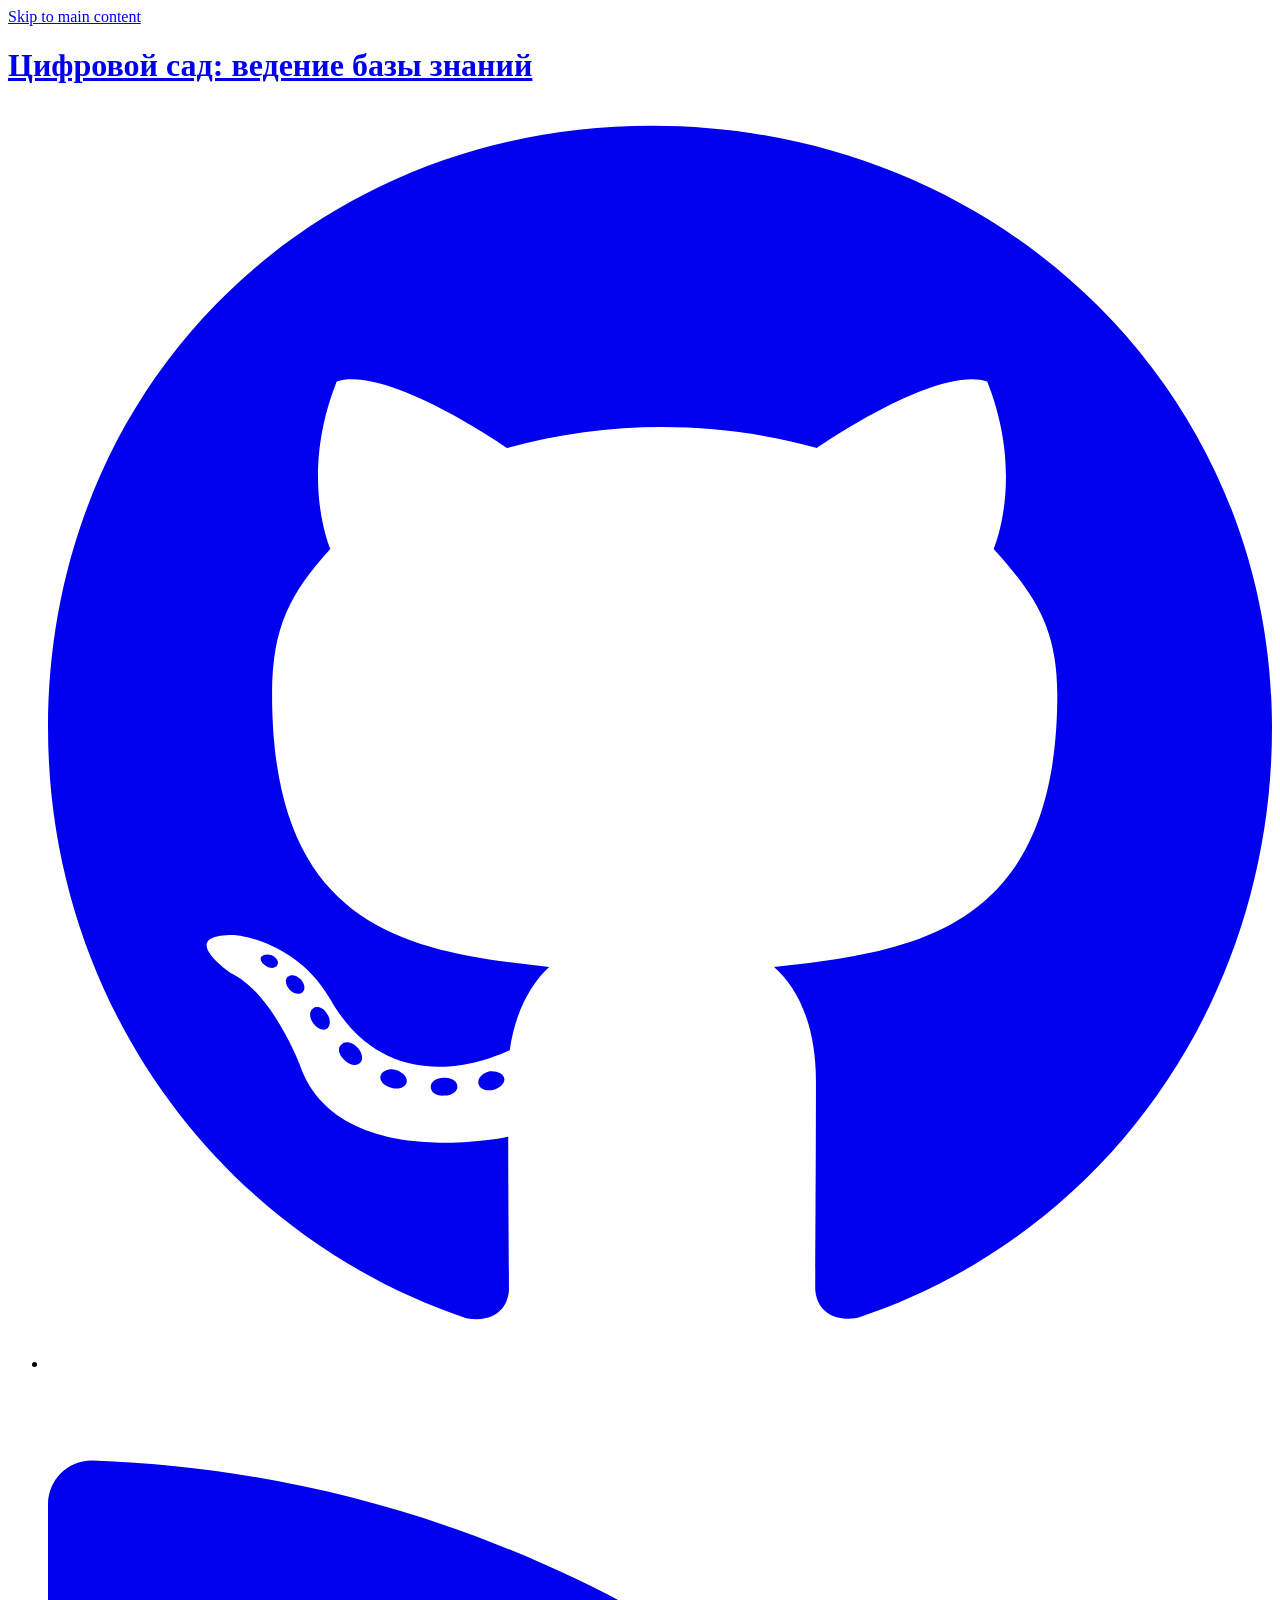
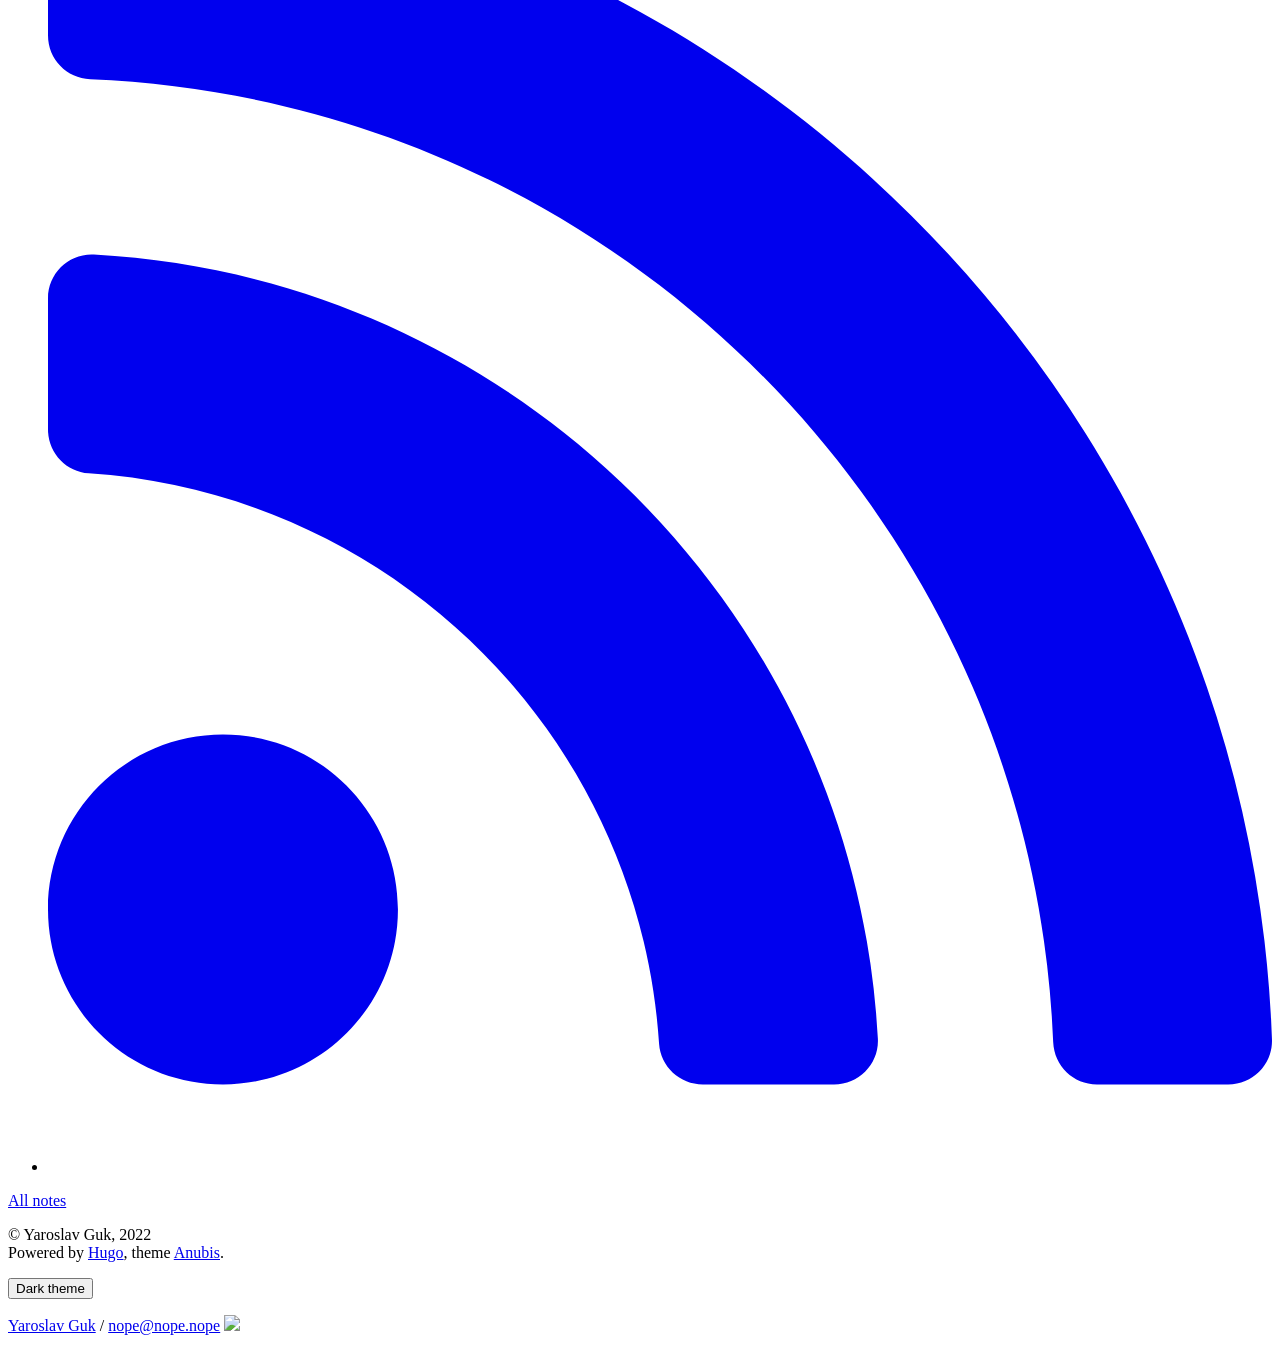
==== public/index.html @ 15e65152 "- initial commit" ====
<!DOCTYPE html>


<html lang="ru-RU" data-theme="">
<head>
	<meta name="generator" content="Hugo 0.100.2" />
    
        
<meta charset="utf-8">
<meta name="HandheldFriendly" content="True">
<meta name="viewport" content="width=device-width, initial-scale=1.0">
<meta name="referrer" content="no-referrer-when-downgrade">

<title>Цифровой сад: ведение базы знаний</title>

<meta name="description" content="Это описание сайта">





<link rel="alternate" type="application/rss+xml" href="http://example.org/index.xml" title="Цифровой сад: ведение базы знаний" />
<link rel="icon" type="image/x-icon" href="http://example.org/favicon.ico">
<link rel="apple-touch-icon-precomposed" href="http://example.org/favicon.png">


<style>
  body {
    visibility: hidden;
    opacity: 0;
  }
</style>

<noscript>
  <style>
    body {
      visibility: visible;
      opacity: 1;
    }
  </style>
</noscript>



    





    
    
        
    
    

    
        <link rel="stylesheet" href="http://example.org/css/style.min.c4c1f8e88971d37b30519046c5b9b4ed827981e2b9b213d14c31337b5bf63b2c.css" integrity="sha256-xMH46Ilx03swUZBGxbm07YJ5geK5shPRTDEze1v2Oyw=">
    





    

    





    
    
        
    
    

    
        <script src="http://example.org/js/script.min.766e48fac645ce89febc4e3a78467b3c44aed2452453b409fa47401ebe483365.js" type="text/javascript" charset="utf-8" integrity="sha256-dm5I&#43;sZFzon&#43;vE46eEZ7PESu0kUkU7QJ&#43;kdAHr5IM2U="></script>
    







<meta property="og:title" content="Цифровой сад: ведение базы знаний" />
<meta property="og:description" content="Это описание сайта" />
<meta property="og:type" content="website" />
<meta property="og:url" content="http://example.org/" />


<meta name="twitter:card" content="summary"/>
<meta name="twitter:title" content="Цифровой сад: ведение базы знаний"/>
<meta name="twitter:description" content="Это описание сайта"/>



    
        <link rel="webmention" href="https://webmention.io/hugo-theme-anubis/webmention" />
        
            <link rel="pingback" href="https://webmention.io/hugo-theme-anubis/xmlrpc" />
        
    
    
        <link rel="webmention" href="https://yourdomain.com/webemntions/receive" />
    









    
</head>
<body>
    <a class="skip-main" href="#main">Skip to main content</a>
    <div class="container">
        <header class="common-header"> 
            
                <div class="header-top">
    <h1 class="site-title">
    <a href="/">Цифровой сад: ведение базы знаний</a>
</h1>
    <ul class="social-icons">


    
        
        
        <li>
            <a href="https://github.com/gohugoio" title="Github" rel="me">
            <span class="inline-svg" >




    
<svg xmlns="http://www.w3.org/2000/svg" viewBox="0 0 496 512"><path fill="currentColor" d="M165.9 397.4c0 2-2.3 3.6-5.2 3.6-3.3.3-5.6-1.3-5.6-3.6 0-2 2.3-3.6 5.2-3.6 3-.3 5.6 1.3 5.6 3.6zm-31.1-4.5c-.7 2 1.3 4.3 4.3 4.9 2.6 1 5.6 0 6.2-2s-1.3-4.3-4.3-5.2c-2.6-.7-5.5.3-6.2 2.3zm44.2-1.7c-2.9.7-4.9 2.6-4.6 4.9.3 2 2.9 3.3 5.9 2.6 2.9-.7 4.9-2.6 4.6-4.6-.3-1.9-3-3.2-5.9-2.9zM244.8 8C106.1 8 0 113.3 0 252c0 110.9 69.8 205.8 169.5 239.2 12.8 2.3 17.3-5.6 17.3-12.1 0-6.2-.3-40.4-.3-61.4 0 0-70 15-84.7-29.8 0 0-11.4-29.1-27.8-36.6 0 0-22.9-15.7 1.6-15.4 0 0 24.9 2 38.6 25.8 21.9 38.6 58.6 27.5 72.9 20.9 2.3-16 8.8-27.1 16-33.7-55.9-6.2-112.3-14.3-112.3-110.5 0-27.5 7.6-41.3 23.6-58.9-2.6-6.5-11.1-33.3 2.6-67.9 20.9-6.5 69 27 69 27 20-5.6 41.5-8.5 62.8-8.5s42.8 2.9 62.8 8.5c0 0 48.1-33.6 69-27 13.7 34.7 5.2 61.4 2.6 67.9 16 17.7 25.8 31.5 25.8 58.9 0 96.5-58.9 104.2-114.8 110.5 9.2 7.9 17 22.9 17 46.4 0 33.7-.3 75.4-.3 83.6 0 6.5 4.6 14.4 17.3 12.1C428.2 457.8 496 362.9 496 252 496 113.3 383.5 8 244.8 8zM97.2 352.9c-1.3 1-1 3.3.7 5.2 1.6 1.6 3.9 2.3 5.2 1 1.3-1 1-3.3-.7-5.2-1.6-1.6-3.9-2.3-5.2-1zm-10.8-8.1c-.7 1.3.3 2.9 2.3 3.9 1.6 1 3.6.7 4.3-.7.7-1.3-.3-2.9-2.3-3.9-2-.6-3.6-.3-4.3.7zm32.4 35.6c-1.6 1.3-1 4.3 1.3 6.2 2.3 2.3 5.2 2.6 6.5 1 1.3-1.3.7-4.3-1.3-6.2-2.2-2.3-5.2-2.6-6.5-1zm-11.4-14.7c-1.6 1-1.6 3.6 0 5.9 1.6 2.3 4.3 3.3 5.6 2.3 1.6-1.3 1.6-3.9 0-6.2-1.4-2.3-4-3.3-5.6-2z"/></svg>

</span>

            </a>
        </li>
    



    <li>
            <a href="http://example.org/index.xml" title="RSS" rel="me">
            <span class="inline-svg" >




    
<svg xmlns="http://www.w3.org/2000/svg" viewBox="0 0 448 512"><path fill="currentColor" d="M128.081 415.959c0 35.369-28.672 64.041-64.041 64.041S0 451.328 0 415.959s28.672-64.041 64.041-64.041 64.04 28.673 64.04 64.041zm175.66 47.25c-8.354-154.6-132.185-278.587-286.95-286.95C7.656 175.765 0 183.105 0 192.253v48.069c0 8.415 6.49 15.472 14.887 16.018 111.832 7.284 201.473 96.702 208.772 208.772.547 8.397 7.604 14.887 16.018 14.887h48.069c9.149.001 16.489-7.655 15.995-16.79zm144.249.288C439.596 229.677 251.465 40.445 16.503 32.01 7.473 31.686 0 38.981 0 48.016v48.068c0 8.625 6.835 15.645 15.453 15.999 191.179 7.839 344.627 161.316 352.465 352.465.353 8.618 7.373 15.453 15.999 15.453h48.068c9.034-.001 16.329-7.474 16.005-16.504z"/></svg>

</span>

            </a>
        </li>
    

</ul>
</div>

    <nav>
        
        
        <a class="" href="http://example.org/posts/" title="All notes">All notes</a>
        
    </nav>




            
        </header>
        <main id="main" tabindex="-1"> 
            
    <div class="homepage-content">
        
    </div>

    <div class="articles h-feed">
        
        
        

    </div>


        </main>
        
            <footer class="common-footer">
    
    

    <div class="common-footer-bottom">
        
        <div class="copyright">
            <p>© Yaroslav Guk, 2022<br>
            Powered by <a target="_blank" rel="noopener noreferrer" href="https://gohugo.io/">Hugo</a>, theme <a target="_blank" rel="noopener noreferrer" href="https://github.com/mitrichius/hugo-theme-anubis">Anubis</a>.<br>
            
            </p>  
        </div> 

        

    



    <button class="theme-switcher">
        Dark theme
    </button>


<script>
const STORAGE_KEY = 'user-color-scheme'
const defaultTheme = "auto"

let currentTheme
let switchButton
let autoDefinedScheme = window.matchMedia('(prefers-color-scheme: dark)')

const autoChangeScheme = e => {
    currentTheme = e.matches ? 'dark' : 'light'
    document.documentElement.setAttribute('data-theme', currentTheme)
    changeButtonText()
}

document.addEventListener('DOMContentLoaded', function() {
    switchButton = document.querySelector('.theme-switcher')
    currentTheme = detectCurrentScheme()
    if (currentTheme == 'dark') {
        document.documentElement.setAttribute('data-theme', 'dark')
    }
    if (currentTheme == 'auto') {
        autoChangeScheme(autoDefinedScheme);
        autoDefinedScheme.addListener(autoChangeScheme);
    }

    if (switchButton) {
        changeButtonText()
        switchButton.addEventListener('click', switchTheme, false)
    }
  
    showContent()
})

function detectCurrentScheme() {
    if (localStorage.getItem(STORAGE_KEY)) {
        return localStorage.getItem(STORAGE_KEY)
    } 
    if (defaultTheme) {
        return defaultTheme
    } 
    if (!window.matchMedia) {
        return 'light'
    } 
    if (window.matchMedia('(prefers-color-scheme: dark)').matches) {
        return 'dark'
    }
    return 'light'
}

function changeButtonText()
{   
    if (switchButton) {
        switchButton.textContent = currentTheme == 'dark' ?  "Light theme" : "Dark theme"
    }
}

function switchTheme(e) {
    if (currentTheme == 'dark') {
        localStorage.setItem(STORAGE_KEY, 'light')
        document.documentElement.setAttribute('data-theme', 'light')
        currentTheme = 'light'
    } else {
        localStorage.setItem(STORAGE_KEY, 'dark')
        document.documentElement.setAttribute('data-theme', 'dark')
        currentTheme = 'dark'
    }
    changeButtonText()
}

function showContent() {
    document.body.style.visibility = 'visible';
    document.body.style.opacity = 1;
}
</script>   
    </div>

    <p class="h-card vcard">

    <a href=http://example.org/ class="p-name u-url url fn" rel="me">Yaroslav Guk</a> 

     
        /
        <a class="p-email u-email email" rel="me" href="mailto:nope@nope.nope">nope@nope.nope</a>
    

     
        <img class="u-photo" src="/images/me.png" />
    
</p> 
</footer>

        
    </div>
</body>
</html>
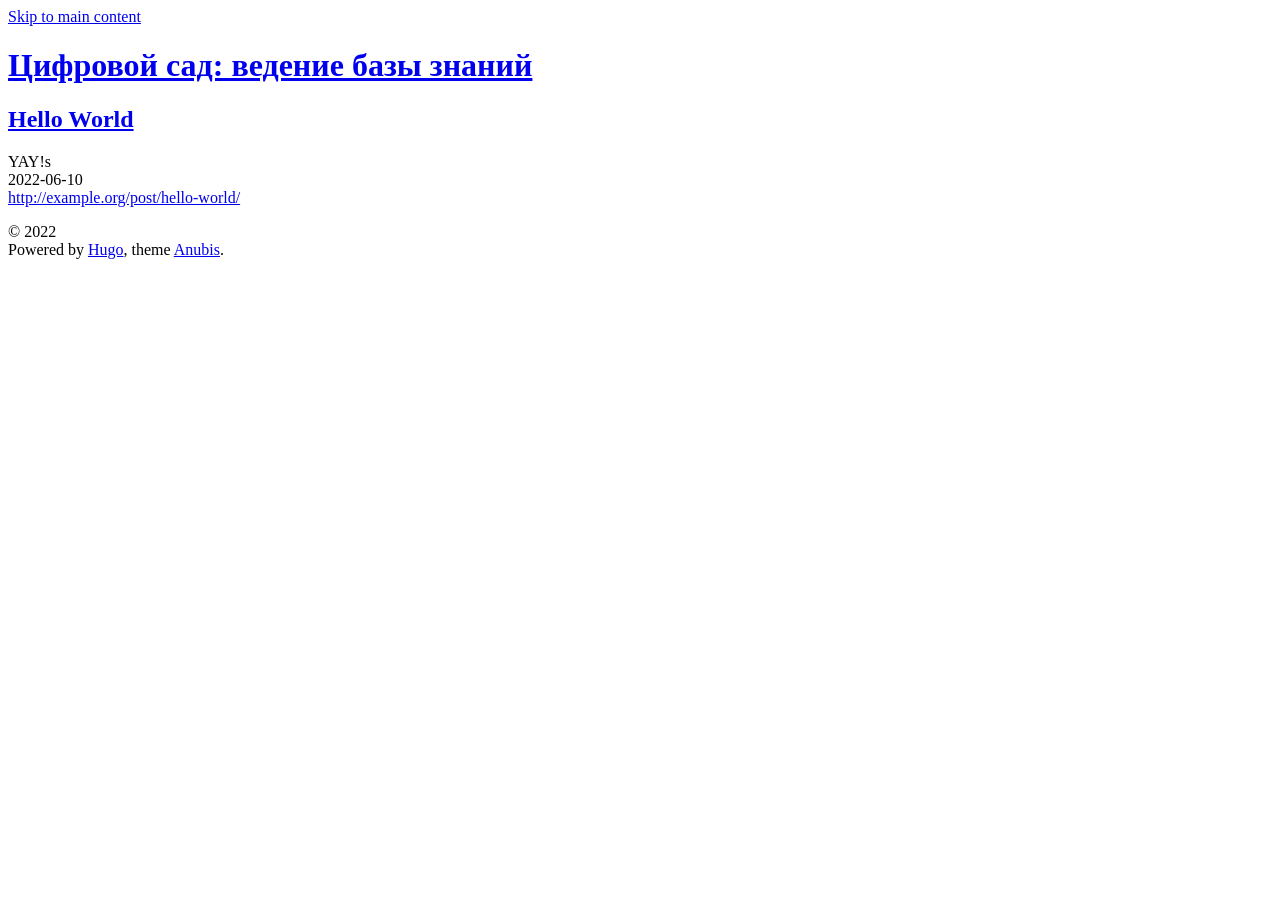
==== commit beb952db: "firest commit" ====
--- a/public/index.html
+++ b/public/index.html
@@ -13,7 +13,7 @@
 
 <title>Цифровой сад: ведение базы знаний</title>
 
-<meta name="description" content="Это описание сайта">
+<meta name="description" content="">
 
 
 
@@ -55,7 +55,7 @@
     
 
     
-        <link rel="stylesheet" href="http://example.org/css/style.min.c4c1f8e88971d37b30519046c5b9b4ed827981e2b9b213d14c31337b5bf63b2c.css" integrity="sha256-xMH46Ilx03swUZBGxbm07YJ5geK5shPRTDEze1v2Oyw=">
+        <link rel="stylesheet" href="http://example.org/css/style.min.c6a5c56d82abc1aa3a1925bf0b67884906e878e4e5bfb5af069b0a3e35e32569.css" integrity="sha256-xqXFbYKrwao6GSW/C2eISQboeOTlv7WvBpsKPjXjJWk=">
     
 
 
@@ -87,26 +87,16 @@
 
 
 <meta property="og:title" content="Цифровой сад: ведение базы знаний" />
-<meta property="og:description" content="Это описание сайта" />
+<meta property="og:description" content="" />
 <meta property="og:type" content="website" />
 <meta property="og:url" content="http://example.org/" />
 
 
 <meta name="twitter:card" content="summary"/>
 <meta name="twitter:title" content="Цифровой сад: ведение базы знаний"/>
-<meta name="twitter:description" content="Это описание сайта"/>
-
-
-
-    
-        <link rel="webmention" href="https://webmention.io/hugo-theme-anubis/webmention" />
-        
-            <link rel="pingback" href="https://webmention.io/hugo-theme-anubis/xmlrpc" />
-        
-    
-    
-        <link rel="webmention" href="https://yourdomain.com/webemntions/receive" />
-    
+<meta name="twitter:description" content=""/>
+
+
 
 
 
@@ -130,52 +120,13 @@
     <ul class="social-icons">
 
 
-    
-        
-        
-        <li>
-            <a href="https://github.com/gohugoio" title="Github" rel="me">
-            <span class="inline-svg" >
-
-
-
-
-    
-<svg xmlns="http://www.w3.org/2000/svg" viewBox="0 0 496 512"><path fill="currentColor" d="M165.9 397.4c0 2-2.3 3.6-5.2 3.6-3.3.3-5.6-1.3-5.6-3.6 0-2 2.3-3.6 5.2-3.6 3-.3 5.6 1.3 5.6 3.6zm-31.1-4.5c-.7 2 1.3 4.3 4.3 4.9 2.6 1 5.6 0 6.2-2s-1.3-4.3-4.3-5.2c-2.6-.7-5.5.3-6.2 2.3zm44.2-1.7c-2.9.7-4.9 2.6-4.6 4.9.3 2 2.9 3.3 5.9 2.6 2.9-.7 4.9-2.6 4.6-4.6-.3-1.9-3-3.2-5.9-2.9zM244.8 8C106.1 8 0 113.3 0 252c0 110.9 69.8 205.8 169.5 239.2 12.8 2.3 17.3-5.6 17.3-12.1 0-6.2-.3-40.4-.3-61.4 0 0-70 15-84.7-29.8 0 0-11.4-29.1-27.8-36.6 0 0-22.9-15.7 1.6-15.4 0 0 24.9 2 38.6 25.8 21.9 38.6 58.6 27.5 72.9 20.9 2.3-16 8.8-27.1 16-33.7-55.9-6.2-112.3-14.3-112.3-110.5 0-27.5 7.6-41.3 23.6-58.9-2.6-6.5-11.1-33.3 2.6-67.9 20.9-6.5 69 27 69 27 20-5.6 41.5-8.5 62.8-8.5s42.8 2.9 62.8 8.5c0 0 48.1-33.6 69-27 13.7 34.7 5.2 61.4 2.6 67.9 16 17.7 25.8 31.5 25.8 58.9 0 96.5-58.9 104.2-114.8 110.5 9.2 7.9 17 22.9 17 46.4 0 33.7-.3 75.4-.3 83.6 0 6.5 4.6 14.4 17.3 12.1C428.2 457.8 496 362.9 496 252 496 113.3 383.5 8 244.8 8zM97.2 352.9c-1.3 1-1 3.3.7 5.2 1.6 1.6 3.9 2.3 5.2 1 1.3-1 1-3.3-.7-5.2-1.6-1.6-3.9-2.3-5.2-1zm-10.8-8.1c-.7 1.3.3 2.9 2.3 3.9 1.6 1 3.6.7 4.3-.7.7-1.3-.3-2.9-2.3-3.9-2-.6-3.6-.3-4.3.7zm32.4 35.6c-1.6 1.3-1 4.3 1.3 6.2 2.3 2.3 5.2 2.6 6.5 1 1.3-1.3.7-4.3-1.3-6.2-2.2-2.3-5.2-2.6-6.5-1zm-11.4-14.7c-1.6 1-1.6 3.6 0 5.9 1.6 2.3 4.3 3.3 5.6 2.3 1.6-1.3 1.6-3.9 0-6.2-1.4-2.3-4-3.3-5.6-2z"/></svg>
-
-</span>
-
-            </a>
-        </li>
-    
-
-
-
-    <li>
-            <a href="http://example.org/index.xml" title="RSS" rel="me">
-            <span class="inline-svg" >
-
-
-
-
-    
-<svg xmlns="http://www.w3.org/2000/svg" viewBox="0 0 448 512"><path fill="currentColor" d="M128.081 415.959c0 35.369-28.672 64.041-64.041 64.041S0 451.328 0 415.959s28.672-64.041 64.041-64.041 64.04 28.673 64.04 64.041zm175.66 47.25c-8.354-154.6-132.185-278.587-286.95-286.95C7.656 175.765 0 183.105 0 192.253v48.069c0 8.415 6.49 15.472 14.887 16.018 111.832 7.284 201.473 96.702 208.772 208.772.547 8.397 7.604 14.887 16.018 14.887h48.069c9.149.001 16.489-7.655 15.995-16.79zm144.249.288C439.596 229.677 251.465 40.445 16.503 32.01 7.473 31.686 0 38.981 0 48.016v48.068c0 8.625 6.835 15.645 15.453 15.999 191.179 7.839 344.627 161.316 352.465 352.465.353 8.618 7.373 15.453 15.999 15.453h48.068c9.034-.001 16.329-7.474 16.005-16.504z"/></svg>
-
-</span>
-
-            </a>
-        </li>
-    
+
+
 
 </ul>
 </div>
 
-    <nav>
-        
-        
-        <a class="" href="http://example.org/posts/" title="All notes">All notes</a>
-        
-    </nav>
+    <nav></nav>
 
 
 
@@ -191,6 +142,41 @@
     <div class="articles h-feed">
         
         
+            <article class="post-list h-feed">
+    <div class="post-header">
+        <header>
+            <h1 class="p-name post-title"><a class="u-url" href="/post/hello-world/">Hello World</a></h1>
+        </header>
+        
+    </div>
+
+    
+        <div class="content post-summary p-summary">
+            YAY!s
+        </div>
+    
+    
+    
+    
+
+
+<div class="post-info">
+    
+        <div class="post-date dt-published">2022-06-10</div>
+    
+
+    <a class="post-hidden-url u-url" href="http://example.org/post/hello-world/">http://example.org/post/hello-world/</a>
+    <a href="http://example.org/" class="p-name p-author post-hidden-author h-card" rel="me"></a>
+
+
+    <div class="post-taxonomies">
+        
+            
+    </div>
+</div>
+
+</article>
+        
         
 
     </div>
@@ -205,7 +191,7 @@
     <div class="common-footer-bottom">
         
         <div class="copyright">
-            <p>© Yaroslav Guk, 2022<br>
+            <p>© 2022<br>
             Powered by <a target="_blank" rel="noopener noreferrer" href="https://gohugo.io/">Hugo</a>, theme <a target="_blank" rel="noopener noreferrer" href="https://github.com/mitrichius/hugo-theme-anubis">Anubis</a>.<br>
             
             </p>  
@@ -213,18 +199,12 @@
 
         
 
-    
-
-
-
-    <button class="theme-switcher">
-        Dark theme
-    </button>
+
 
 
 <script>
 const STORAGE_KEY = 'user-color-scheme'
-const defaultTheme = "auto"
+const defaultTheme = "light-without-switcher"
 
 let currentTheme
 let switchButton
@@ -300,15 +280,10 @@
 
     <p class="h-card vcard">
 
-    <a href=http://example.org/ class="p-name u-url url fn" rel="me">Yaroslav Guk</a> 
-
-     
-        /
-        <a class="p-email u-email email" rel="me" href="mailto:nope@nope.nope">nope@nope.nope</a>
-    
-
-     
-        <img class="u-photo" src="/images/me.png" />
+    <a href=http://example.org/ class="p-name u-url url fn" rel="me"></a> 
+
+    
+
     
 </p> 
 </footer>
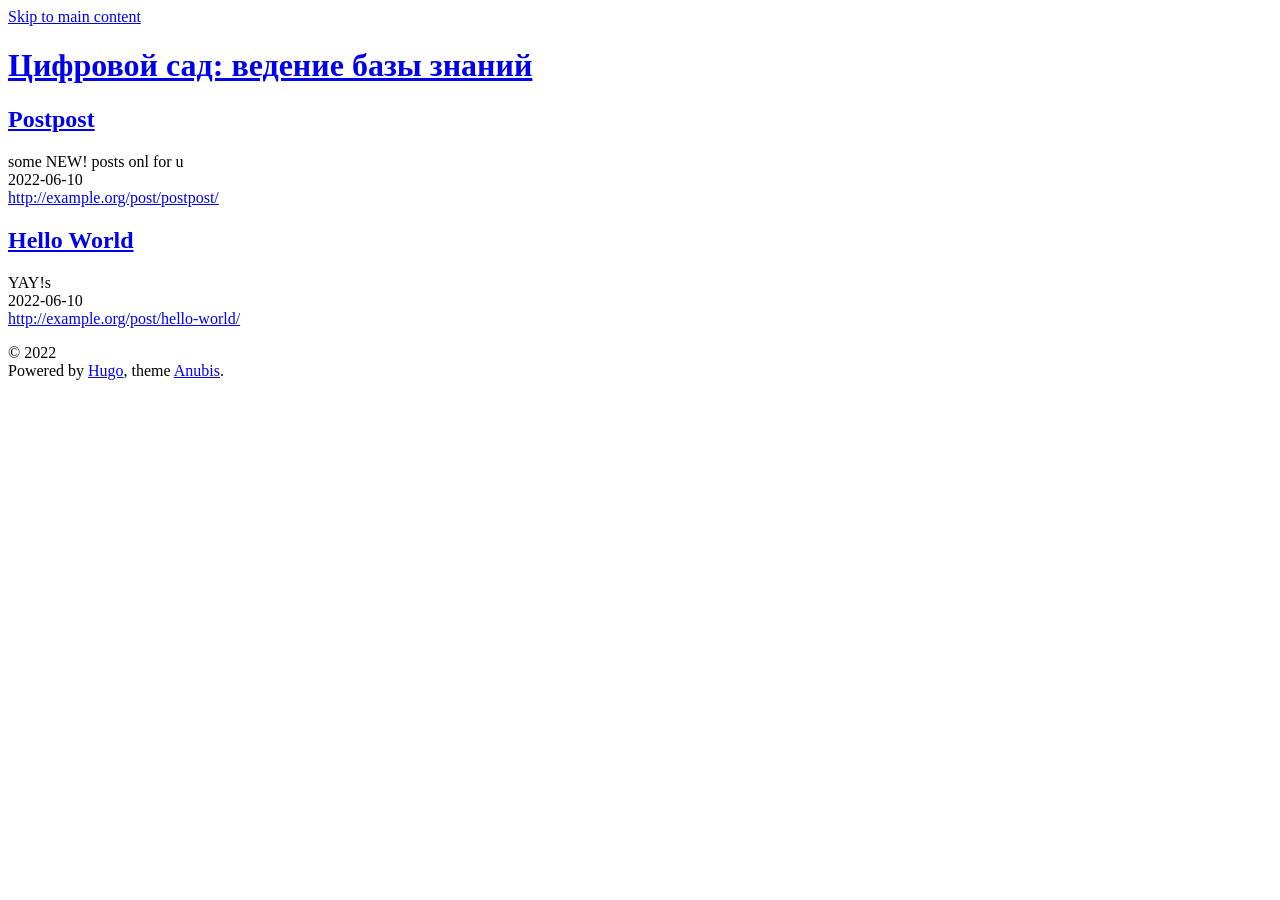
==== commit ab6dca75: "what" ====
--- a/public/index.html
+++ b/public/index.html
@@ -1,294 +1,3 @@
-<!DOCTYPE html>
-
-
-<html lang="ru-RU" data-theme="">
-<head>
-	<meta name="generator" content="Hugo 0.100.2" />
-    
-        
-<meta charset="utf-8">
-<meta name="HandheldFriendly" content="True">
-<meta name="viewport" content="width=device-width, initial-scale=1.0">
-<meta name="referrer" content="no-referrer-when-downgrade">
-
-<title>Цифровой сад: ведение базы знаний</title>
-
-<meta name="description" content="">
-
-
-
-
-
-<link rel="alternate" type="application/rss+xml" href="http://example.org/index.xml" title="Цифровой сад: ведение базы знаний" />
-<link rel="icon" type="image/x-icon" href="http://example.org/favicon.ico">
-<link rel="apple-touch-icon-precomposed" href="http://example.org/favicon.png">
-
-
-<style>
-  body {
-    visibility: hidden;
-    opacity: 0;
-  }
-</style>
-
-<noscript>
-  <style>
-    body {
-      visibility: visible;
-      opacity: 1;
-    }
-  </style>
-</noscript>
-
-
-
-    
-
-
-
-
-
-    
-    
-        
-    
-    
-
-    
-        <link rel="stylesheet" href="http://example.org/css/style.min.c6a5c56d82abc1aa3a1925bf0b67884906e878e4e5bfb5af069b0a3e35e32569.css" integrity="sha256-xqXFbYKrwao6GSW/C2eISQboeOTlv7WvBpsKPjXjJWk=">
-    
-
-
-
-
-
-    
-
-    
-
-
-
-
-
-    
-    
-        
-    
-    
-
-    
-        <script src="http://example.org/js/script.min.766e48fac645ce89febc4e3a78467b3c44aed2452453b409fa47401ebe483365.js" type="text/javascript" charset="utf-8" integrity="sha256-dm5I&#43;sZFzon&#43;vE46eEZ7PESu0kUkU7QJ&#43;kdAHr5IM2U="></script>
-    
-
-
-
-
-
-
-
-<meta property="og:title" content="Цифровой сад: ведение базы знаний" />
-<meta property="og:description" content="" />
-<meta property="og:type" content="website" />
-<meta property="og:url" content="http://example.org/" />
-
-
-<meta name="twitter:card" content="summary"/>
-<meta name="twitter:title" content="Цифровой сад: ведение базы знаний"/>
-<meta name="twitter:description" content=""/>
-
-
-
-
-
-
-
-
-
-
-
-    
-</head>
-<body>
-    <a class="skip-main" href="#main">Skip to main content</a>
-    <div class="container">
-        <header class="common-header"> 
-            
-                <div class="header-top">
-    <h1 class="site-title">
-    <a href="/">Цифровой сад: ведение базы знаний</a>
-</h1>
-    <ul class="social-icons">
-
-
-
-
-
-</ul>
-</div>
-
-    <nav></nav>
-
-
-
-
-            
-        </header>
-        <main id="main" tabindex="-1"> 
-            
-    <div class="homepage-content">
-        
-    </div>
-
-    <div class="articles h-feed">
-        
-        
-            <article class="post-list h-feed">
-    <div class="post-header">
-        <header>
-            <h1 class="p-name post-title"><a class="u-url" href="/post/hello-world/">Hello World</a></h1>
-        </header>
-        
-    </div>
-
-    
-        <div class="content post-summary p-summary">
-            YAY!s
-        </div>
-    
-    
-    
-    
-
-
-<div class="post-info">
-    
-        <div class="post-date dt-published">2022-06-10</div>
-    
-
-    <a class="post-hidden-url u-url" href="http://example.org/post/hello-world/">http://example.org/post/hello-world/</a>
-    <a href="http://example.org/" class="p-name p-author post-hidden-author h-card" rel="me"></a>
-
-
-    <div class="post-taxonomies">
-        
-            
-    </div>
-</div>
-
-</article>
-        
-        
-
-    </div>
-
-
-        </main>
-        
-            <footer class="common-footer">
-    
-    
-
-    <div class="common-footer-bottom">
-        
-        <div class="copyright">
-            <p>© 2022<br>
-            Powered by <a target="_blank" rel="noopener noreferrer" href="https://gohugo.io/">Hugo</a>, theme <a target="_blank" rel="noopener noreferrer" href="https://github.com/mitrichius/hugo-theme-anubis">Anubis</a>.<br>
-            
-            </p>  
-        </div> 
-
-        
-
-
-
-
-<script>
-const STORAGE_KEY = 'user-color-scheme'
-const defaultTheme = "light-without-switcher"
-
-let currentTheme
-let switchButton
-let autoDefinedScheme = window.matchMedia('(prefers-color-scheme: dark)')
-
-const autoChangeScheme = e => {
-    currentTheme = e.matches ? 'dark' : 'light'
-    document.documentElement.setAttribute('data-theme', currentTheme)
-    changeButtonText()
-}
-
-document.addEventListener('DOMContentLoaded', function() {
-    switchButton = document.querySelector('.theme-switcher')
-    currentTheme = detectCurrentScheme()
-    if (currentTheme == 'dark') {
-        document.documentElement.setAttribute('data-theme', 'dark')
-    }
-    if (currentTheme == 'auto') {
-        autoChangeScheme(autoDefinedScheme);
-        autoDefinedScheme.addListener(autoChangeScheme);
-    }
-
-    if (switchButton) {
-        changeButtonText()
-        switchButton.addEventListener('click', switchTheme, false)
-    }
-  
-    showContent()
-})
-
-function detectCurrentScheme() {
-    if (localStorage.getItem(STORAGE_KEY)) {
-        return localStorage.getItem(STORAGE_KEY)
-    } 
-    if (defaultTheme) {
-        return defaultTheme
-    } 
-    if (!window.matchMedia) {
-        return 'light'
-    } 
-    if (window.matchMedia('(prefers-color-scheme: dark)').matches) {
-        return 'dark'
-    }
-    return 'light'
-}
-
-function changeButtonText()
-{   
-    if (switchButton) {
-        switchButton.textContent = currentTheme == 'dark' ?  "Light theme" : "Dark theme"
-    }
-}
-
-function switchTheme(e) {
-    if (currentTheme == 'dark') {
-        localStorage.setItem(STORAGE_KEY, 'light')
-        document.documentElement.setAttribute('data-theme', 'light')
-        currentTheme = 'light'
-    } else {
-        localStorage.setItem(STORAGE_KEY, 'dark')
-        document.documentElement.setAttribute('data-theme', 'dark')
-        currentTheme = 'dark'
-    }
-    changeButtonText()
-}
-
-function showContent() {
-    document.body.style.visibility = 'visible';
-    document.body.style.opacity = 1;
-}
-</script>   
-    </div>
-
-    <p class="h-card vcard">
-
-    <a href=http://example.org/ class="p-name u-url url fn" rel="me"></a> 
-
-    
-
-    
-</p> 
-</footer>
-
-        
-    </div>
-</body>
-</html>
+<!doctype html><html lang=ru-ru data-theme><head><meta name=generator content="Hugo 0.100.2"><meta charset=utf-8><meta name=HandheldFriendly content="True"><meta name=viewport content="width=device-width,initial-scale=1"><meta name=referrer content="no-referrer-when-downgrade"><title>Цифровой сад: ведение базы знаний</title><meta name=description content><link rel=alternate type=application/rss+xml href=http://example.org/index.xml title="Цифровой сад: ведение базы знаний"><link rel=icon type=image/x-icon href=http://example.org/favicon.ico><link rel=apple-touch-icon-precomposed href=http://example.org/favicon.png><style>body{visibility:hidden;opacity:0}</style><noscript><style>body{visibility:visible;opacity:1}</style></noscript><link rel=stylesheet href=http://example.org/css/style.min.c6a5c56d82abc1aa3a1925bf0b67884906e878e4e5bfb5af069b0a3e35e32569.css integrity="sha256-xqXFbYKrwao6GSW/C2eISQboeOTlv7WvBpsKPjXjJWk="><script src=http://example.org/js/script.min.766e48fac645ce89febc4e3a78467b3c44aed2452453b409fa47401ebe483365.js type=text/javascript integrity="sha256-dm5I+sZFzon+vE46eEZ7PESu0kUkU7QJ+kdAHr5IM2U="></script><meta property="og:title" content="Цифровой сад: ведение базы знаний"><meta property="og:description" content><meta property="og:type" content="website"><meta property="og:url" content="http://example.org/"><meta name=twitter:card content="summary"><meta name=twitter:title content="Цифровой сад: ведение базы знаний"><meta name=twitter:description content></head><body><a class=skip-main href=#main>Skip to main content</a><div class=container><header class=common-header><div class=header-top><h1 class=site-title><a href=/>Цифровой сад: ведение базы знаний</a></h1><ul class=social-icons></ul></div><nav></nav></header><main id=main tabindex=-1><div class=homepage-content></div><div class="articles h-feed"><article class="post-list h-feed"><div class=post-header><header><h1 class="p-name post-title"><a class=u-url href=/post/postpost/>Postpost</a></h1></header></div><div class="content post-summary p-summary">some NEW! posts onl for u</div><div class=post-info><div class="post-date dt-published">2022-06-10</div><a class="post-hidden-url u-url" href=http://example.org/post/postpost/>http://example.org/post/postpost/</a>
+<a href=http://example.org/ class="p-name p-author post-hidden-author h-card" rel=me></a><div class=post-taxonomies></div></div></article><article class="post-list h-feed"><div class=post-header><header><h1 class="p-name post-title"><a class=u-url href=/post/hello-world/>Hello World</a></h1></header></div><div class="content post-summary p-summary">YAY!s</div><div class=post-info><div class="post-date dt-published">2022-06-10</div><a class="post-hidden-url u-url" href=http://example.org/post/hello-world/>http://example.org/post/hello-world/</a>
+<a href=http://example.org/ class="p-name p-author post-hidden-author h-card" rel=me></a><div class=post-taxonomies></div></div></article></div></main><footer class=common-footer><div class=common-footer-bottom><div class=copyright><p>© 2022<br>Powered by <a target=_blank rel="noopener noreferrer" href=https://gohugo.io/>Hugo</a>, theme <a target=_blank rel="noopener noreferrer" href=https://github.com/mitrichius/hugo-theme-anubis>Anubis</a>.<br></p></div><script>const STORAGE_KEY='user-color-scheme',defaultTheme="light-without-switcher";let currentTheme,switchButton,autoDefinedScheme=window.matchMedia('(prefers-color-scheme: dark)');const autoChangeScheme=e=>{currentTheme=e.matches?'dark':'light',document.documentElement.setAttribute('data-theme',currentTheme),changeButtonText()};document.addEventListener('DOMContentLoaded',function(){switchButton=document.querySelector('.theme-switcher'),currentTheme=detectCurrentScheme(),currentTheme=='dark'&&document.documentElement.setAttribute('data-theme','dark'),currentTheme=='auto'&&(autoChangeScheme(autoDefinedScheme),autoDefinedScheme.addListener(autoChangeScheme)),switchButton&&(changeButtonText(),switchButton.addEventListener('click',switchTheme,!1)),showContent()});function detectCurrentScheme(){return localStorage.getItem(STORAGE_KEY)?localStorage.getItem(STORAGE_KEY):defaultTheme?defaultTheme:window.matchMedia?window.matchMedia('(prefers-color-scheme: dark)').matches?'dark':'light':'light'}function changeButtonText(){switchButton&&(switchButton.textContent=currentTheme=='dark'?"Light theme":"Dark theme")}function switchTheme(){currentTheme=='dark'?(localStorage.setItem(STORAGE_KEY,'light'),document.documentElement.setAttribute('data-theme','light'),currentTheme='light'):(localStorage.setItem(STORAGE_KEY,'dark'),document.documentElement.setAttribute('data-theme','dark'),currentTheme='dark'),changeButtonText()}function showContent(){document.body.style.visibility='visible',document.body.style.opacity=1}</script></div><p class="h-card vcard"><a href=http://example.org/ class="p-name u-url url fn" rel=me></a></p></footer></div></body></html>
